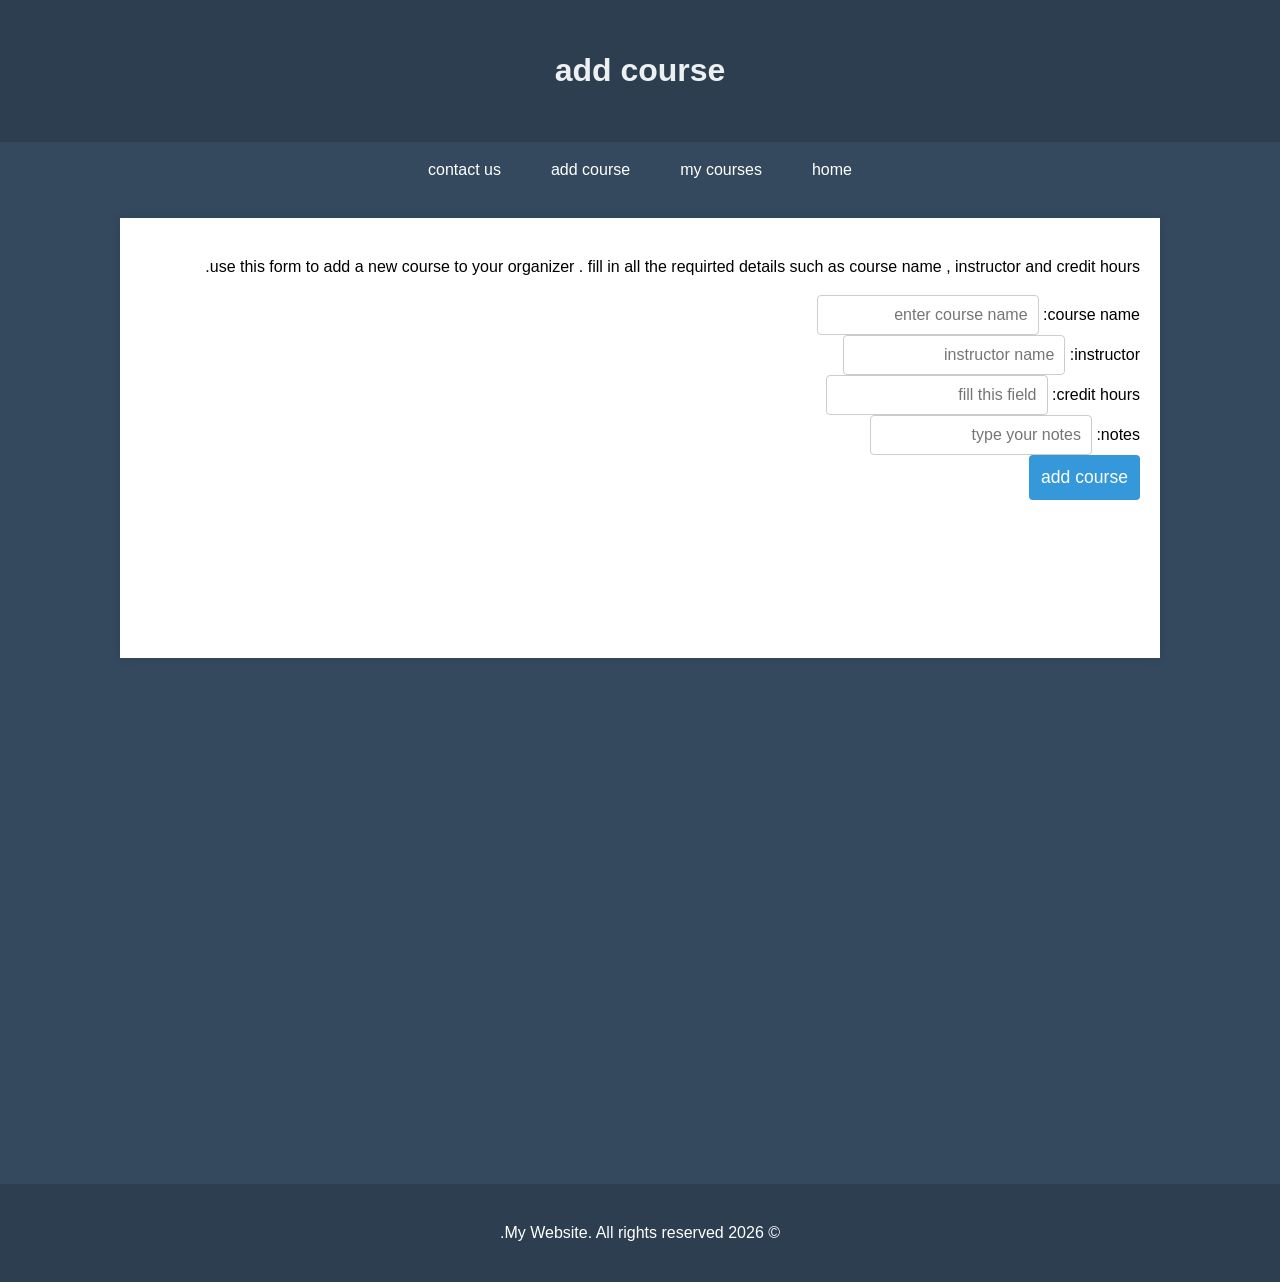
==== add-course.html @ 80303b4c "Add files via upload" ====
<!DOCTYPE html>
<html lang="en">
<head>
    <meta charset="UTF-8">
    <meta name="viewport" content="width=device-width, initial-scale=1.0">
    <title>add course</title>
    <link rel="stylesheet" href="style.css">
</head>
<body>
<header>
    <h1>add course</h1>
</header>
<nav>
    <ul>
        <li>
            <a href="index.html">home
                
            </a>
        </li>
<li><a href=" courses.html">my courses</a></li>
<li>
<a href ="add course.html">add course</a></li>
<li>
<a href =" contact html ">contact us</a></li>
    </ul>
<nav/>
<main>
    <p>use this form to add a new course to your organizer . fill in all the requirted details such as course name , instructor and credit hours.</p
    <form>
    <label>course name:</label>
    <input type="text"required placeholder="enter course name">
    </br>
    <label>instructor:</label>
    <input type="text"required placeholder="instructor name">
    </br>
    <label>credit hours:</label>
    <input type="number" required placeholder="fill this field">
    </br>
    
    <label>notes:</label>
    <input type="text" required placeholder="type your notes">
    </br>
    
    <button type="submit">add course</button>
    
    </form>

</main>
</br>
</br>
</br>
</br>
</br>
<br/>
<br/>
<br/>
<br/>
<br/>
<br/>
<br/>
<br/>
<br/>
<br/>
<br/>
<br/>
<br/>
<br/>

<footer>
    <p>&copy; 2026 My Website. All rights reserved.</p>
</footer>


</body>
</html>
---- style.css ----
/* تنسيقات عامة وتوحيد الألوان */
:root {
    --primary-color: #2c3e50;
    --secondary-color: #34495e;
    --accent-color: #3498db;
    --text-light: #ecf0f1;
    --bg-color: #f4f7f6;
}

body {
    font-family: 'Segoe UI', Tahoma, Geneva, Verdana, sans-serif;
    margin: 0;
    padding: 0;
    line-height: 1.6;
    background-color: var(--bg-color);
    direction: rtl; /* لغة الموقع عربية */
}

/* الهيدر والتنقل (Header & Nav) */
header {
    background: var(--primary-color);
    color: var(--text-light);
    padding: 1.5rem;
    text-align: center;
}

nav {
    background: var(--secondary-color);
    position: sticky;
    top: 0;
    z-index: 1000;
}

nav ul {
    list-style: none;
    margin: 0;
    padding: 0;
    display: flex;
    justify-content: center;
}

nav ul li a {
    display: block;
    color: white;
    text-decoration: none;
    padding: 15px 25px;
    transition: background 0.3s, transform 0.2s; /* Hover Effects */
}

nav ul li a:hover {
    background: var(--accent-color);
    transform: translateY(-2px);
}

/* المحتوى الرئيسي */
main {
    max-width: 1000px;
    margin: 20px auto;
    padding: 20px;
    background: white;
    box-shadow: 0 0 10px rgba(0,0,0,0.1);
    min-height: 400px;
}

/* الجداول (Courses Table) */
table {
    width: 100%;
    border-collapse: collapse;
    margin-top: 20px;
}

th, td {
    border: 1px solid #ddd;
    padding: 12px;
    text-align: center;
}

th {
    background-color: var(--primary-color);
    color: white;
}

tr:nth-child(even) { background-color: #f9f9f9; }

tr:hover { background-color: #f1f1f1; } /* Table hover */

/* النماذج (Forms) */
form {
    display: flex;
    flex-direction: column;
    gap: 15px;
}

input, textarea, select {
    padding: 10px;
    border: 1px solid #ccc;
    border-radius: 4px;
    font-size: 1rem;
}

button {
    background: var(--accent-color);
    color: white;
    border: none;
    padding: 12px;
    cursor: pointer;
    border-radius: 4px;
    font-size: 1.1rem;
}

button:hover { background: var(--primary-color); }

/* الفوتر */
footer {
    text-align: center;
    padding: 20px;
    background: var(--primary-color);
    color: white;
    margin-top: 20px;
}

/* التصميم الاستجابي (Responsive Layout) */
@media (max-width: 768px) {
    nav ul { flex-direction: column; }
    nav ul li { text-align: center; border-bottom: 1px solid #455a64; }
    main { margin: 10px; width: auto; }
}
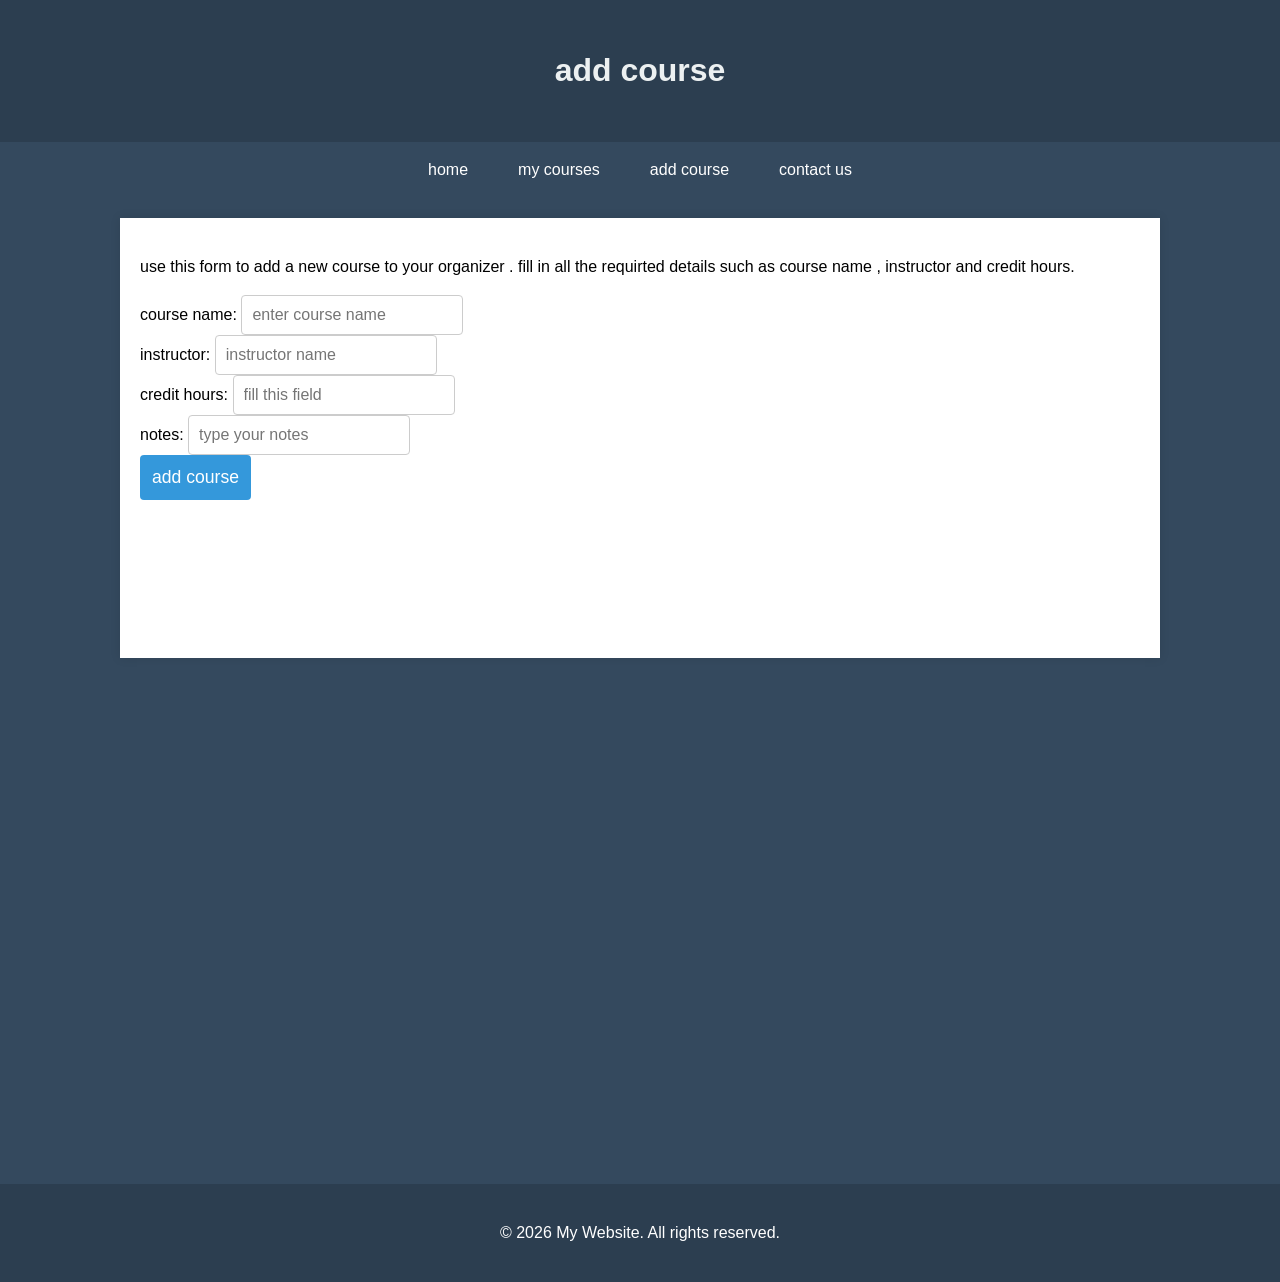
==== commit b441b1b5: "Add files via upload" ====
--- a/add-course.html
+++ b/add-course.html
@@ -17,11 +17,11 @@
                 
             </a>
         </li>
-<li><a href=" courses.html">my courses</a></li>
+<li><a href="courses.html">my courses</a></li>
 <li>
-<a href ="add course.html">add course</a></li>
+<a href ="add-course.html">add course</a></li>
 <li>
-<a href =" contact html ">contact us</a></li>
+<a href ="contact.html">contact us</a></li>
     </ul>
 <nav/>
 <main>
--- a/style.css
+++ b/style.css
@@ -13,7 +13,7 @@
     padding: 0;
     line-height: 1.6;
     background-color: var(--bg-color);
-    direction: rtl; /* لغة الموقع عربية */
+    direction: ltr; 
 }
 
 /* الهيدر والتنقل (Header & Nav) */
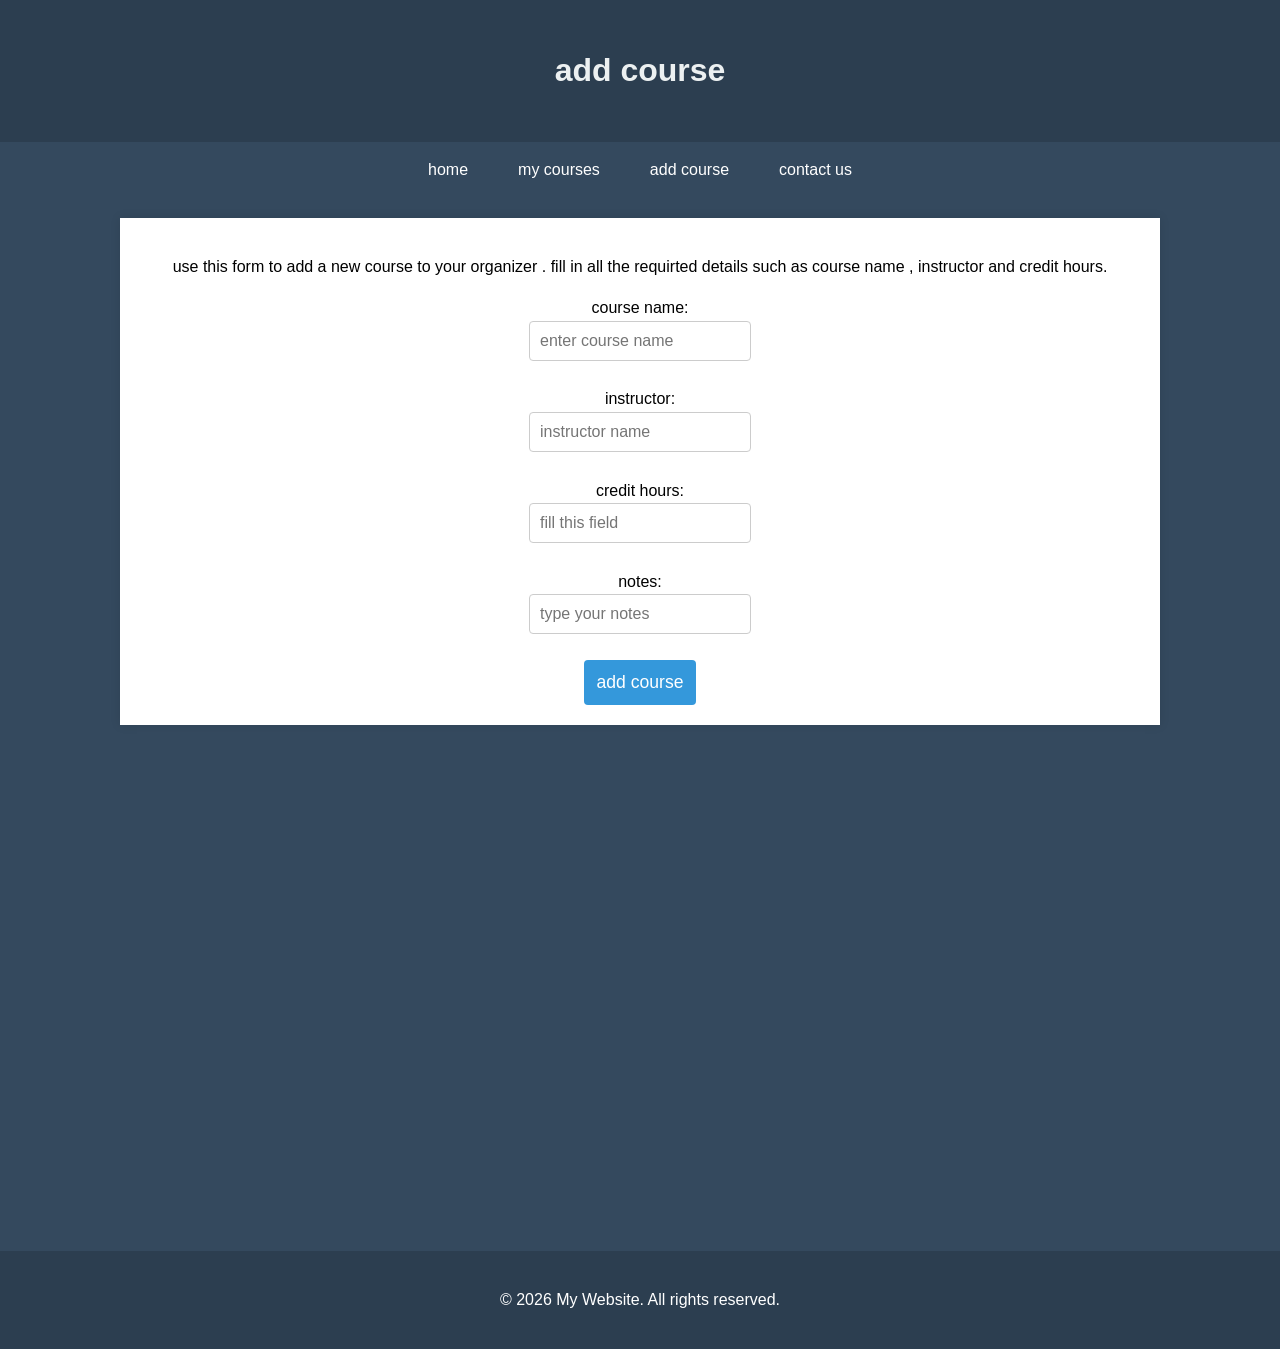
==== commit 672dc515: "Add files via upload" ====
--- a/add-course.html
+++ b/add-course.html
@@ -3,7 +3,7 @@
 <head>
     <meta charset="UTF-8">
     <meta name="viewport" content="width=device-width, initial-scale=1.0">
-    <title>add course</title>
+    <title>Personal Course Organizer - add course</title>
     <link rel="stylesheet" href="style.css">
 </head>
 <body>
--- a/style.css
+++ b/style.css
@@ -60,8 +60,19 @@
     background: white;
     box-shadow: 0 0 10px rgba(0,0,0,0.1);
     min-height: 400px;
+    display: flex;
+    flex-direction: column;
+    justify-content: center;
+    align-items: center;
 }
-
+.section1 {
+    display: block;
+}
+.section1 h2 , .section1 p{
+    text-align: center;
+    align-items: start;
+}
+.
 /* الجداول (Courses Table) */
 table {
     width: 100%;
@@ -88,6 +99,9 @@
 form {
     display: flex;
     flex-direction: column;
+    justify-content: center;
+    align-items: center;
+
     gap: 15px;
 }
 
@@ -96,6 +110,9 @@
     border: 1px solid #ccc;
     border-radius: 4px;
     font-size: 1rem;
+    display: flex;
+    justify-content: center;
+    align-items: center;
 }
 
 button {
